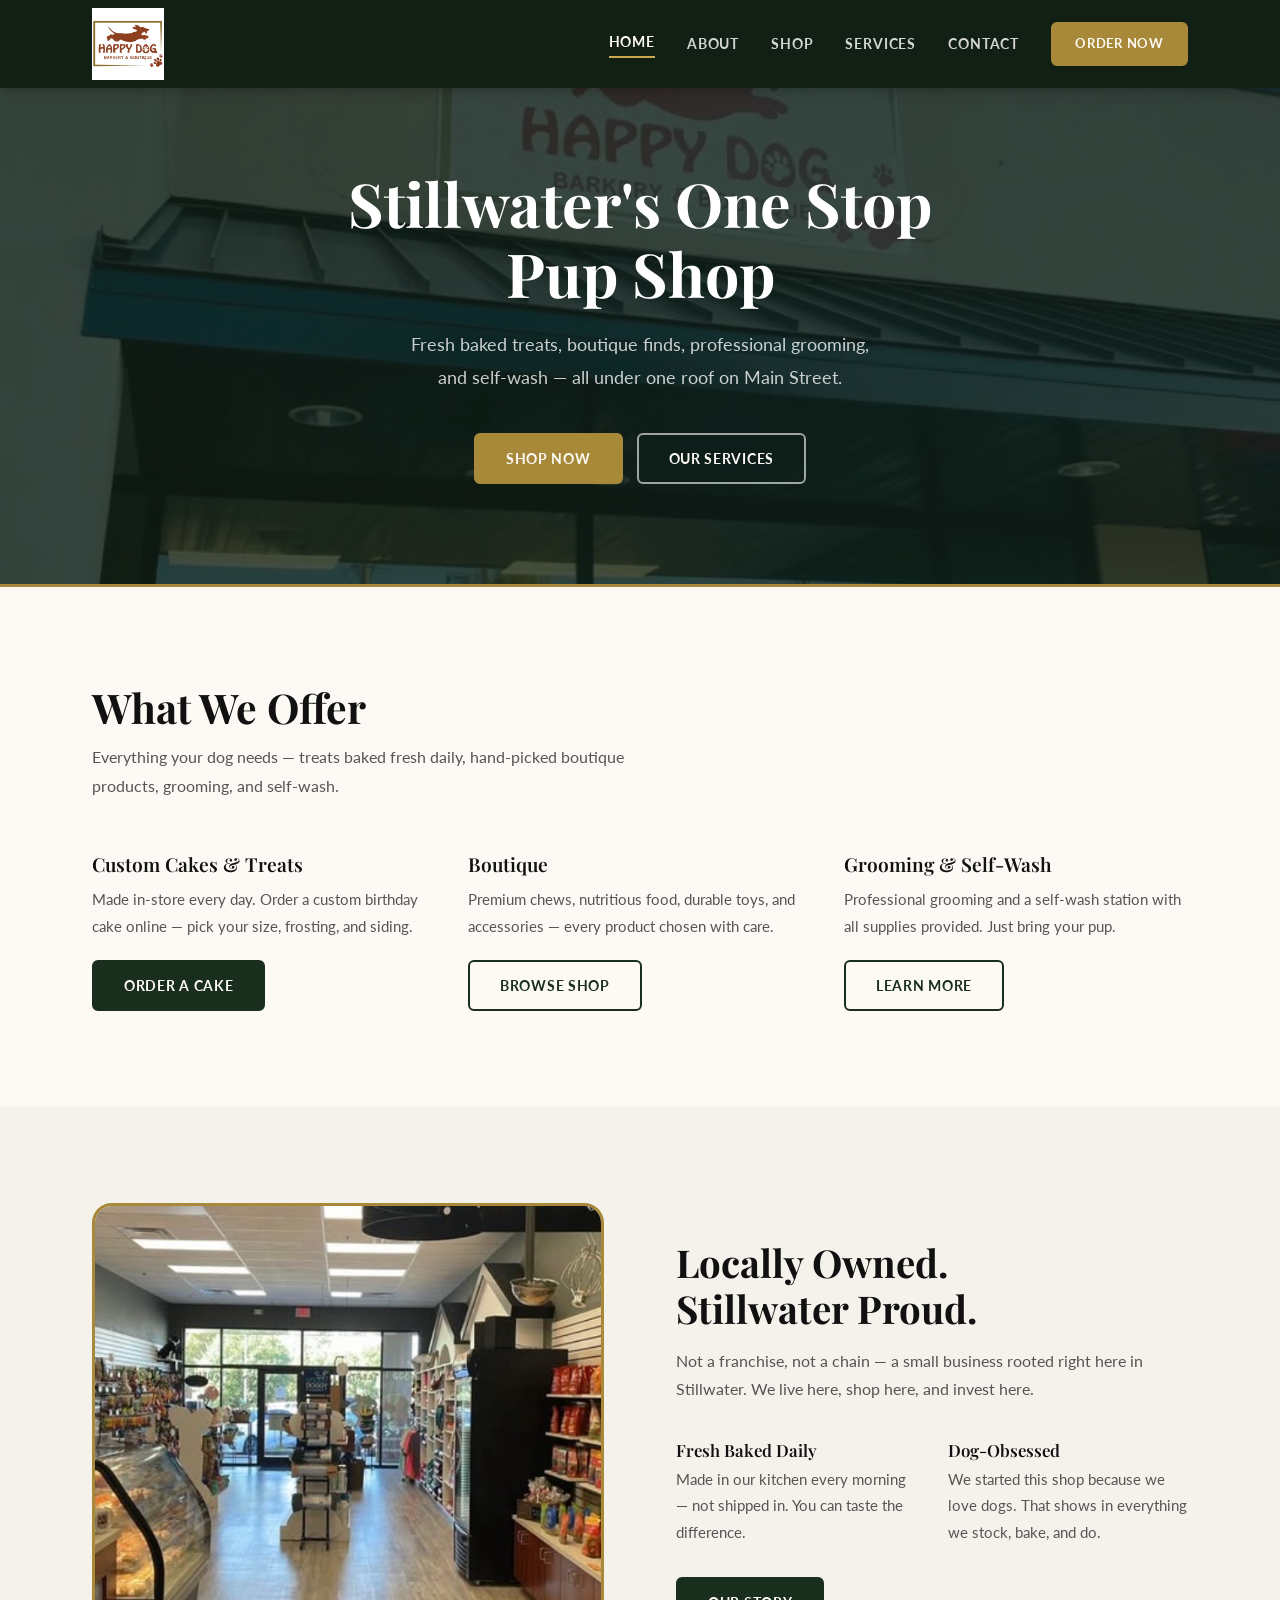
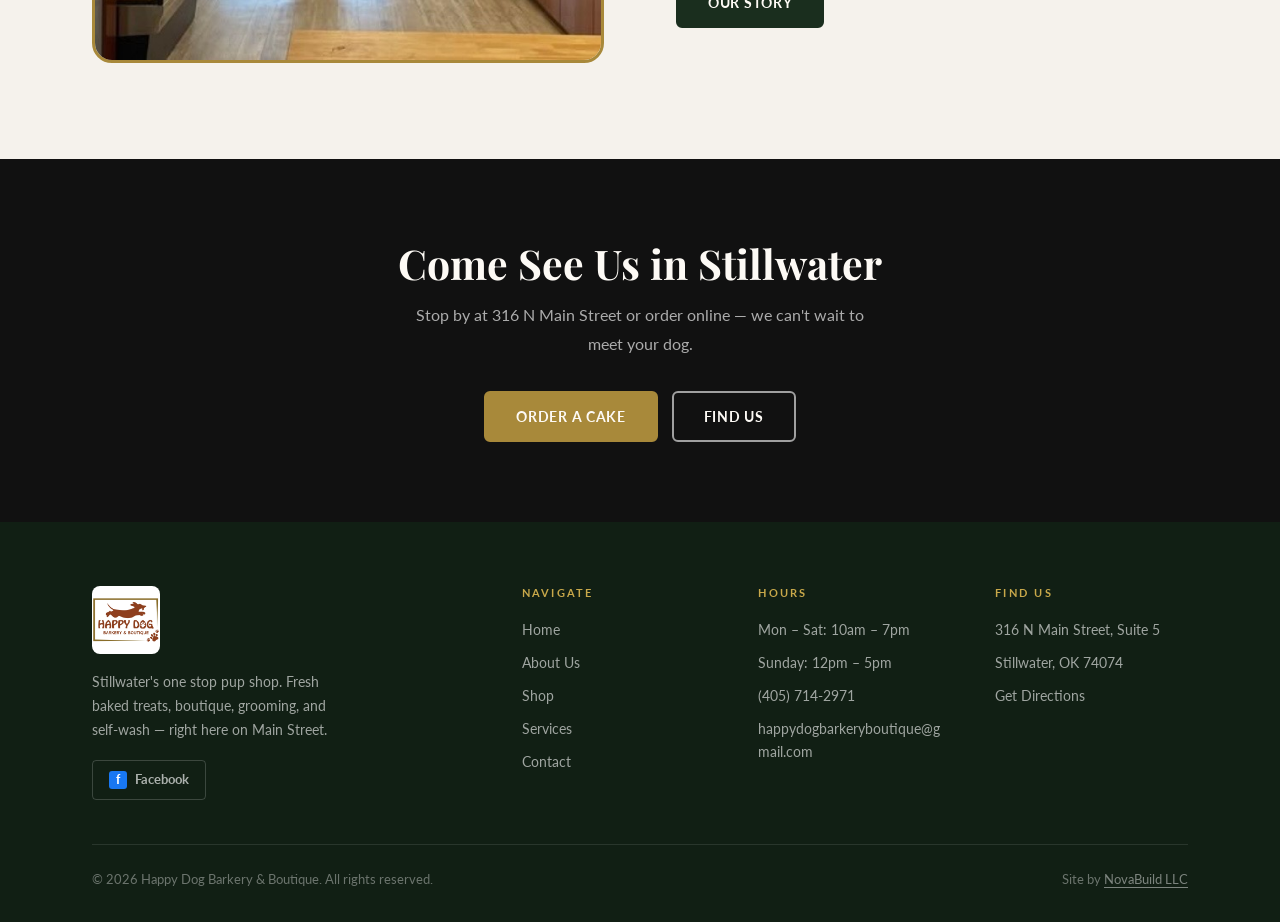
==== Downloads/HollisAI2/DogBakery/index.html @ 2d52bc4a "initial build" ====
<!DOCTYPE html>
<html lang="en">
<head>
  <meta charset="UTF-8" />
  <meta name="viewport" content="width=device-width, initial-scale=1.0" />
  <title>Happy Dog Barkery & Boutique — Stillwater's One Stop Pup Shop</title>
  <meta name="description" content="Happy Dog Barkery & Boutique in Stillwater, OK. Fresh baked dog treats, boutique, grooming, and self-wash. Stillwater's one stop pup shop." />
  <link rel="stylesheet" href="css/style.css" />
</head>
<body>

  <!-- NAV -->
  <nav class="navbar" aria-label="Main navigation">
    <div class="nav-inner">
      <a href="index.html" class="nav-logo" aria-label="Happy Dog Barkery Home">
        <img src="images/HappyDog_Logo_White.jpg" alt="Happy Dog Barkery & Boutique" />
      </a>
      <div class="nav-links">
        <a href="index.html">Home</a>
        <a href="about.html">About</a>
        <a href="shop.html">Shop</a>
        <a href="services.html">Services</a>
        <a href="contact.html">Contact</a>
        <a href="shop.html" class="btn">Order Now</a>
      </div>
      <button class="hamburger" aria-label="Open menu" aria-expanded="false">
        <span></span><span></span><span></span>
      </button>
    </div>
  </nav>
  <div class="mobile-nav">
    <a href="index.html">Home</a>
    <a href="about.html">About</a>
    <a href="shop.html">Shop</a>
    <a href="services.html">Services</a>
    <a href="contact.html">Contact</a>
    <a href="shop.html" class="btn btn-gold">Order Now</a>
  </div>

  <!-- HERO -->
  <section class="hero">
    <div class="hero-content">
      <h1 class="fade-up">Stillwater's One Stop Pup Shop</h1>
      <p class="fade-up">Fresh baked treats, boutique finds, professional grooming, and self-wash — all under one roof on Main Street.</p>
      <div class="hero-cta fade-up">
        <a href="shop.html" class="btn btn-gold">Shop Now</a>
        <a href="services.html" class="btn btn-outline-white">Our Services</a>
      </div>
    </div>
  </section>

  <!-- SERVICES SNAPSHOT -->
  <section class="section" style="background: var(--white);">
    <div class="container">
      <div class="section-heading fade-up" style="margin-bottom:52px;">
        <h2>What We Offer</h2>
        <p style="margin-top:10px;">Everything your dog needs — treats baked fresh daily, hand-picked boutique products, grooming, and self-wash.</p>
      </div>
      <div class="snap-grid">
        <div class="snap-card fade-up">
          <h3>Custom Cakes &amp; Treats</h3>
          <p>Made in-store every day. Order a custom birthday cake online — pick your size, frosting, and siding.</p>
          <a href="shop.html" class="btn btn-brown" style="margin-top:20px;">Order a Cake</a>
        </div>
        <div class="snap-card fade-up">
          <h3>Boutique</h3>
          <p>Premium chews, nutritious food, durable toys, and accessories — every product chosen with care.</p>
          <a href="shop.html" class="btn btn-outline" style="margin-top:20px;">Browse Shop</a>
        </div>
        <div class="snap-card fade-up">
          <h3>Grooming &amp; Self-Wash</h3>
          <p>Professional grooming and a self-wash station with all supplies provided. Just bring your pup.</p>
          <a href="services.html" class="btn btn-outline" style="margin-top:20px;">Learn More</a>
        </div>
      </div>
    </div>
  </section>

  <!-- WHY HAPPY DOG -->
  <section class="section" style="background: var(--off-white);">
    <div class="container">
      <div class="split-layout fade-up">
        <div class="split-img">
          <img src="images/IMG_3706.jpeg" alt="Inside Happy Dog Barkery & Boutique" />
        </div>
        <div class="split-text">
          <h2>Locally Owned.<br>Stillwater Proud.</h2>
          <p style="margin-top:16px;">Not a franchise, not a chain — a small business rooted right here in Stillwater. We live here, shop here, and invest here.</p>
          <div class="why-grid" style="margin-top:36px;">
            <div class="why-item">
              <h3>Fresh Baked Daily</h3>
              <p>Made in our kitchen every morning — not shipped in. You can taste the difference.</p>
            </div>
            <div class="why-item">
              <h3>Dog-Obsessed</h3>
              <p>We started this shop because we love dogs. That shows in everything we stock, bake, and do.</p>
            </div>
          </div>
          <a href="about.html" class="btn btn-brown" style="margin-top:32px;">Our Story</a>
        </div>
      </div>
    </div>
  </section>

  <!-- CTA -->
  <section class="cta-band">
    <div class="container">
      <h2>Come See Us in Stillwater</h2>
      <p>Stop by at 316 N Main Street or order online — we can't wait to meet your dog.</p>
      <div style="display:flex; gap:14px; justify-content:center; flex-wrap:wrap;">
        <a href="shop.html" class="btn btn-gold">Order a Cake</a>
        <a href="contact.html" class="btn btn-outline-white">Find Us</a>
      </div>
    </div>
  </section>

  <!-- FOOTER -->
  <footer class="footer">
    <div class="container">
      <div class="footer-grid">
        <div>
          <div class="footer-logo"><img src="images/HappyDog_Logo_White.jpg" alt="Happy Dog Barkery & Boutique" /></div>
          <p class="footer-brand-text">Stillwater's one stop pup shop. Fresh baked treats, boutique, grooming, and self-wash — right here on Main Street.</p>
          <a href="https://www.facebook.com" target="_blank" rel="noopener" class="footer-fb-link">
            <span style="width:18px;height:18px;background:#1877F2;border-radius:3px;display:inline-flex;align-items:center;justify-content:center;font-size:0.75rem;font-weight:900;color:#fff;">f</span>
            Facebook
          </a>
        </div>
        <div class="footer-col">
          <h4>Navigate</h4>
          <ul>
            <li><a href="index.html">Home</a></li>
            <li><a href="about.html">About Us</a></li>
            <li><a href="shop.html">Shop</a></li>
            <li><a href="services.html">Services</a></li>
            <li><a href="contact.html">Contact</a></li>
          </ul>
        </div>
        <div class="footer-col">
          <h4>Hours</h4>
          <ul>
            <li>Mon – Sat: 10am – 7pm</li>
            <li>Sunday: 12pm – 5pm</li>
            <li><a href="tel:+14057142971">(405) 714-2971</a></li>
            <li><a href="mailto:happydogbarkeryboutique@gmail.com" style="word-break:break-all;">happydogbarkeryboutique@gmail.com</a></li>
          </ul>
        </div>
        <div class="footer-col">
          <h4>Find Us</h4>
          <ul>
            <li>316 N Main Street, Suite 5</li>
            <li>Stillwater, OK 74074</li>
            <li><a href="contact.html">Get Directions</a></li>
          </ul>
        </div>
      </div>
      <div class="footer-bottom">
        <span>&copy; 2026 Happy Dog Barkery &amp; Boutique. All rights reserved.</span>
        <span class="nova-credit">Site by <a href="https://www.novabuildweb.com" target="_blank" rel="noopener">NovaBuild LLC</a></span>
      </div>
    </div>
  </footer>

  <script src="js/main.js"></script>
</body>
</html>
---- Downloads/HollisAI2/DogBakery/css/style.css ----
/* ============================================================
   Happy Dog Barkery & Boutique — style.css
   White background | Brown navbar | Gold accents | Professional
   ============================================================ */

@import url('https://fonts.googleapis.com/css2?family=Playfair+Display:wght@400;600;700&family=Lato:wght@300;400;700&display=swap');

/* ── Variables ── */
:root {
  --green:       #1A2E1E;
  --green-dark:  #111F14;
  --green-light: #2A4230;
  --brown:       #1A2E1E;
  --brown-dark:  #111F14;
  --brown-light: #2A4230;
  --gold:        #A8893A;
  --gold-light:  #C8A84A;
  --white:       #FDFAF5;
  --off-white:   #F5F2EC;
  --border:      #E8E0D0;
  --border-dark: #C8BC9C;
  --text:        #111111;
  --text-mid:    #555555;
  --text-light:  #888888;
  --shadow-sm:   0 1px 6px rgba(0,0,0,0.07);
  --shadow-md:   0 4px 20px rgba(0,0,0,0.10);
  --shadow-lg:   0 12px 48px rgba(0,0,0,0.13);
  --radius-sm:   6px;
  --radius-md:   12px;
  --radius-lg:   20px;
  --nav-h:       88px;
  --ease:        0.22s ease;
  --max-w:       1160px;
}

/* ── Reset ── */
*, *::before, *::after { box-sizing: border-box; margin: 0; padding: 0; }
html { scroll-behavior: smooth; font-size: 16px; }
body {
  background: var(--white);
  color: var(--text);
  font-family: 'Lato', sans-serif;
  line-height: 1.65;
  -webkit-font-smoothing: antialiased;
  overflow-x: hidden;
}
img    { display: block; max-width: 100%; }
a      { color: inherit; text-decoration: none; transition: color var(--ease); }
ul     { list-style: none; }
button { cursor: pointer; font-family: inherit; }

/* ── Typography ── */
h1, h2, h3, h4 {
  font-family: 'Playfair Display', Georgia, serif;
  color: var(--text);
  line-height: 1.2;
}
h1 { font-size: clamp(2.2rem, 5vw, 3.6rem); font-weight: 700; }
h2 { font-size: clamp(1.7rem, 3.2vw, 2.6rem); font-weight: 700; }
h3 { font-size: clamp(1.2rem, 2vw, 1.55rem); font-weight: 600; }
h4 { font-size: 1.05rem; font-weight: 700; }
p  { color: var(--text-mid); font-size: 1rem; line-height: 1.78; }

.eyebrow {
  display: block;
  font-family: 'Lato', sans-serif;
  font-size: 0.7rem;
  font-weight: 700;
  letter-spacing: 0.18em;
  text-transform: uppercase;
  color: var(--text-light);
  margin-bottom: 10px;
}

/* ── Layout ── */
.container   { max-width: var(--max-w); margin: 0 auto; padding: 0 32px; }
.section     { padding: 96px 0; }
.section-sm  { padding: 56px 0; }
.text-center { text-align: center; }

/* ── Divider ── */
.divider { display: none; }

/* ── Buttons ── */
.btn {
  display: inline-flex;
  align-items: center;
  justify-content: center;
  gap: 8px;
  padding: 12px 30px;
  border-radius: var(--radius-sm);
  font-family: 'Lato', sans-serif;
  font-size: 0.875rem;
  font-weight: 700;
  letter-spacing: 0.05em;
  text-transform: uppercase;
  border: 2px solid transparent;
  transition: all var(--ease);
  white-space: nowrap;
}
.btn-brown         { background: var(--brown); color: var(--white); border-color: var(--brown); }
.btn-brown:hover   { background: var(--brown-dark); border-color: var(--brown-dark); }
.btn-gold          { background: var(--gold); color: var(--white); border-color: var(--gold); }
.btn-gold:hover    { background: #8a7030; border-color: #8a7030; }
.btn-outline       { background: transparent; color: var(--brown); border-color: var(--brown); }
.btn-outline:hover { background: var(--brown); color: var(--white); }
.btn-outline-white         { background: transparent; color: var(--white); border-color: rgba(255,255,255,0.6); }
.btn-outline-white:hover   { background: rgba(255,255,255,0.12); border-color: var(--white); }

/* ── Navbar ── */
.navbar {
  position: fixed;
  top: 0; left: 0; right: 0;
  z-index: 1000;
  height: var(--nav-h);
  display: flex;
  align-items: center;
  background: var(--brown-dark);
  box-shadow: 0 2px 12px rgba(0,0,0,0.25);
}
.nav-inner {
  display: flex;
  align-items: center;
  justify-content: space-between;
  width: 100%;
  max-width: var(--max-w);
  margin: 0 auto;
  padding: 0 32px;
}
.nav-logo img { height: 72px; width: auto; }

.nav-links { display: flex; align-items: center; gap: 32px; }
.nav-links > a {
  font-size: 0.875rem;
  font-weight: 700;
  letter-spacing: 0.06em;
  text-transform: uppercase;
  color: rgba(255,255,255,0.82);
  transition: color var(--ease);
}
.nav-links > a:hover,
.nav-links > a.active { color: var(--white); }
.nav-links > a.active { border-bottom: 2px solid var(--gold-light); padding-bottom: 2px; }
.nav-links .btn {
  padding: 9px 22px;
  font-size: 0.8rem;
  background: var(--gold);
  color: var(--white);
  border-color: var(--gold);
}
.nav-links .btn:hover { background: var(--gold-light); border-color: var(--gold-light); }

/* Hamburger */
.hamburger {
  display: none;
  flex-direction: column;
  gap: 5px;
  background: none;
  border: none;
  padding: 6px;
}
.hamburger span {
  display: block;
  width: 26px; height: 2px;
  background: var(--white);
  border-radius: 2px;
  transition: all 0.3s;
}

/* Mobile nav */
.mobile-nav {
  display: none;
  position: fixed;
  top: var(--nav-h); left: 0; right: 0;
  background: var(--brown-dark);
  border-top: 1px solid rgba(255,255,255,0.1);
  padding: 12px 20px 20px;
  z-index: 999;
  flex-direction: column;
  gap: 2px;
}
.mobile-nav.open { display: flex; }
.mobile-nav a {
  padding: 13px 16px;
  font-size: 0.9rem;
  font-weight: 700;
  letter-spacing: 0.05em;
  text-transform: uppercase;
  color: rgba(255,255,255,0.82);
  border-radius: var(--radius-sm);
  transition: background var(--ease), color var(--ease);
}
.mobile-nav a:hover { background: rgba(255,255,255,0.08); color: var(--white); }
.mobile-nav .btn    { margin-top: 10px; text-align: center; }

/* ── Hero ── */
.hero {
  position: relative;
  display: flex;
  align-items: center;
  justify-content: center;
  text-align: center;
  background: var(--green-dark);
  border-bottom: 3px solid var(--gold);
  overflow: hidden;
}
.hero::before {
  content: '';
  position: absolute;
  inset: 0;
  background-image: url('../images/IMG_3701.jpeg');
  background-size: cover;
  background-position: center;
  opacity: 0.22;
}
.hero-content { position: relative; z-index: 1; }
.hero-content {
  padding: calc(var(--nav-h) + 80px) 32px 100px;
  max-width: 680px;
}
.hero-content h1 {
  color: #FFFFFF;
  margin-bottom: 20px;
  font-size: clamp(2.4rem, 5vw, 3.8rem);
  line-height: 1.15;
}
.hero-content p  {
  color: rgba(255,255,255,0.78);
  font-size: 1.15rem;
  margin-bottom: 40px;
  max-width: 480px;
  margin-left: auto;
  margin-right: auto;
}
.hero-cta { display: flex; gap: 14px; justify-content: center; flex-wrap: wrap; }

/* Page hero (inner pages) */
.page-hero {
  background: var(--green-dark);
  padding: calc(var(--nav-h) + 60px) 32px 72px;
  text-align: center;
  border-bottom: 3px solid var(--gold);
}
.page-hero.has-photo {
  position: relative;
  overflow: hidden;
  min-height: 360px;
  display: flex;
  align-items: center;
  justify-content: center;
}
.page-hero.has-photo::before {
  content: '';
  position: absolute;
  inset: 0;
  background-image: var(--hero-img);
  background-size: cover;
  background-position: center;
  opacity: 0.28;
}
.page-hero.has-photo > * { position: relative; z-index: 1; }
.page-hero h1  { color: var(--white); margin-bottom: 12px; font-size: clamp(2rem, 4.5vw, 3rem); }
.page-hero p   { color: rgba(255,255,255,0.78); font-size: 1.05rem; max-width: 560px; margin: 0 auto; }
.page-hero .eyebrow { color: var(--gold-light); }

/* ── Section heading ── */
.section-heading        { margin-bottom: 52px; }
.section-heading h2     { margin-bottom: 6px; }
.section-heading p      { max-width: 580px; font-size: 1.03rem; }
.section-heading.center { text-align: center; }
.section-heading.center p { margin: 0 auto; }

/* ── Services snapshot (home) ── */
.snap-grid {
  display: grid;
  grid-template-columns: repeat(3, 1fr);
  gap: 32px;
}
.snap-card {
  padding: 0;
  text-align: left;
}
.snap-card h3 { font-size: 1.2rem; margin-bottom: 10px; }
.snap-card p  { font-size: 0.95rem; }
.snap-card .btn { margin-top: 20px; }

/* ── Split layout (home why section) ── */
.split-layout {
  display: grid;
  grid-template-columns: 1fr 1fr;
  gap: 72px;
  align-items: center;
}
.split-img {
  border-radius: var(--radius-lg);
  overflow: hidden;
  height: 460px;
  border: 3px solid var(--gold);
}
.split-img img { width: 100%; height: 100%; object-fit: cover; }
.split-text h2 { font-size: clamp(1.7rem, 3vw, 2.4rem); }

/* ── Why Happy Dog ── */
.why-grid { display: grid; grid-template-columns: repeat(2, 1fr); gap: 32px; }
.why-item h3 { font-size: 1.05rem; margin-bottom: 6px; }
.why-item p  { font-size: 0.93rem; }

/* ── CTA Banner ── */
.cta-band {
  background: #111111;
  padding: 80px 32px;
  text-align: center;
}
.cta-band h2   { color: var(--white); margin-bottom: 12px; }
.cta-band p    { color: rgba(255,255,255,0.65); max-width: 480px; margin: 0 auto 32px; font-size: 1.03rem; }
.cta-band .eyebrow { color: rgba(255,255,255,0.45); }

/* ── About page ── */
.about-story {
  display: grid;
  grid-template-columns: 1fr 1.15fr;
  gap: 72px;
  align-items: center;
}
.about-img {
  border-radius: var(--radius-lg);
  overflow: hidden;
  height: 480px;
  background: var(--off-white);
  border: 1px solid var(--border);
  display: flex;
  align-items: center;
  justify-content: center;
}
.about-img img { width: 100%; height: 100%; object-fit: cover; }
.about-img-placeholder {
  width: 100%;
  height: 100%;
  display: flex;
  flex-direction: column;
  align-items: center;
  justify-content: center;
  gap: 16px;
  padding: 32px;
}
.about-img-placeholder p { font-size: 0.85rem; color: var(--text-light); text-align: center; }
.about-text p { margin-bottom: 18px; }

.values-grid {
  display: grid;
  grid-template-columns: repeat(4, 1fr);
  gap: 20px;
}
.value-card {
  background: var(--white);
  border-radius: var(--radius-md);
  padding: 32px 24px;
  text-align: center;
  border: 1px solid var(--border);
  border-top: 3px solid var(--gold);
}
.value-card h4 { color: var(--brown); margin-bottom: 10px; font-size: 1rem; }
.value-card p  { font-size: 0.875rem; }

/* ── Shop page ── */
.payment-callout {
  background: var(--off-white);
  border: 1px solid var(--border);
  border-left: 4px solid var(--gold);
  border-radius: var(--radius-md);
  padding: 24px 28px;
  margin-bottom: 52px;
}
.payment-callout h4 { color: var(--brown); margin-bottom: 6px; }
.payment-callout p  { font-size: 0.93rem; margin: 0; }
.payment-callout a  { color: var(--brown); font-weight: 700; text-decoration: underline; text-underline-offset: 3px; }

/* ── Cake order page layout ── */
.cake-order-layout {
  display: grid;
  grid-template-columns: 420px 1fr;
  gap: 64px;
  align-items: start;
}
.cake-photo-wrap {
  border-radius: var(--radius-lg);
  overflow: hidden;
  height: 300px;
  border: 3px solid var(--gold);
  margin-bottom: 28px;
}
.cake-photo-wrap img { width: 100%; height: 100%; object-fit: cover; }

.cake-detail-block { margin-bottom: 24px; }
.cake-detail-block h3 {
  font-size: 0.95rem;
  font-family: 'Lato', sans-serif;
  font-weight: 700;
  letter-spacing: 0.08em;
  text-transform: uppercase;
  color: var(--text-light);
  margin-bottom: 10px;
}
.cake-option-list {
  border: 1px solid var(--border);
  border-radius: var(--radius-sm);
  overflow: hidden;
}
.cake-option-list li {
  display: flex;
  justify-content: space-between;
  align-items: center;
  padding: 11px 16px;
  font-size: 0.93rem;
  border-bottom: 1px solid var(--border);
}
.cake-option-list li:last-child { border-bottom: none; }
.cake-opt-name { font-weight: 600; color: var(--text); }
.cake-opt-price { font-weight: 700; color: var(--green); font-size: 0.95rem; }

.cake-option-tags {
  display: flex;
  flex-wrap: wrap;
  gap: 8px;
}
.cake-option-tags li {
  background: var(--off-white);
  border: 1px solid var(--border);
  border-radius: 20px;
  padding: 5px 14px;
  font-size: 0.85rem;
  font-weight: 600;
  color: var(--text);
}

.cake-venmo-notice {
  background: var(--off-white);
  border: 1px solid var(--border);
  border-left: 3px solid var(--gold);
  border-radius: var(--radius-sm);
  padding: 14px 18px;
  font-size: 0.875rem;
  color: var(--text-mid);
  line-height: 1.6;
}

/* ── Shop photo banner ── */
.shop-photo-banner {
  position: relative;
  border-radius: var(--radius-md);
  overflow: hidden;
  height: 260px;
  margin-bottom: 52px;
  border: 3px solid var(--gold);
}
.shop-photo-banner img {
  width: 100%; height: 100%; object-fit: cover;
  display: block;
}
.shop-photo-banner-text {
  position: absolute;
  inset: 0;
  background: linear-gradient(to right, rgba(17,31,20,0.75) 0%, rgba(17,31,20,0.2) 100%);
  display: flex;
  flex-direction: column;
  justify-content: center;
  padding: 32px 40px;
}
.shop-photo-banner-text h3 { color: #fff; font-size: 1.5rem; margin-bottom: 6px; }
.shop-photo-banner-text p  { color: rgba(255,255,255,0.82); font-size: 0.95rem; }

.shop-section { margin-bottom: 60px; }
.shop-section-title {
  font-family: 'Playfair Display', serif;
  font-size: 1.35rem;
  color: var(--brown);
  padding-bottom: 12px;
  border-bottom: 2px solid var(--border);
  margin-bottom: 28px;
}

.product-grid {
  display: grid;
  grid-template-columns: repeat(3, 1fr);
  gap: 24px;
}
.product-card {
  background: var(--white);
  border-radius: var(--radius-md);
  overflow: hidden;
  border: 1px solid var(--border);
  display: flex;
  flex-direction: column;
  transition: box-shadow var(--ease), transform var(--ease);
}
.product-card:hover { box-shadow: var(--shadow-md); transform: translateY(-4px); }
.product-img { height: 196px; overflow: hidden; background: var(--off-white); }
.product-img img { width: 100%; height: 100%; object-fit: cover; transition: transform 0.4s ease; }
.product-card:hover .product-img img { transform: scale(1.05); }
.product-body { padding: 20px 22px; flex: 1; display: flex; flex-direction: column; }
.product-body h3   { font-size: 1.05rem; margin-bottom: 6px; }
.product-body p    { font-size: 0.875rem; margin-bottom: 10px; flex: 1; }
.product-note      { font-size: 0.8rem; color: var(--brown); font-weight: 700; font-style: italic; margin-bottom: 12px !important; }
/* Cake pricing on card */
.cake-pricing {
  display: flex;
  flex-wrap: wrap;
  gap: 6px 16px;
  margin: 10px 0 14px;
}
.cake-pricing span {
  font-size: 0.78rem;
  font-weight: 700;
  color: var(--text-mid);
  white-space: nowrap;
}

/* Cake pricing in modal */
.cake-pricing-modal {
  display: flex;
  flex-wrap: wrap;
  gap: 6px 20px;
  background: var(--off-white);
  border: 1px solid var(--border);
  border-left: 3px solid var(--gold);
  border-radius: var(--radius-sm);
  padding: 12px 16px;
  margin-bottom: 24px;
}
.cake-pricing-modal span {
  font-size: 0.82rem;
  font-weight: 700;
  color: var(--text);
  white-space: nowrap;
}

.product-footer    { display: flex; align-items: center; justify-content: space-between; margin-top: auto; padding-top: 14px; border-top: 1px solid var(--border); }
.product-price     { font-family: 'Playfair Display', serif; font-size: 1.3rem; font-weight: 700; color: var(--brown); }
.product-footer .btn { padding: 9px 18px; font-size: 0.78rem; }

/* ── Order Modal ── */
.modal-overlay {
  position: fixed;
  inset: 0;
  background: rgba(0,0,0,0.55);
  z-index: 2000;
  display: flex;
  align-items: center;
  justify-content: center;
  padding: 20px;
  opacity: 0;
  visibility: hidden;
  transition: opacity 0.28s, visibility 0.28s;
}
.modal-overlay.open { opacity: 1; visibility: visible; }
.modal {
  background: var(--white);
  border-radius: var(--radius-lg);
  padding: 44px;
  width: 100%;
  max-width: 520px;
  max-height: 90vh;
  overflow-y: auto;
  position: relative;
  box-shadow: var(--shadow-lg);
  transform: translateY(20px);
  transition: transform 0.28s;
}
.modal-overlay.open .modal { transform: translateY(0); }
.modal-close {
  position: absolute;
  top: 16px; right: 20px;
  background: none;
  border: none;
  font-size: 1.5rem;
  color: var(--text-light);
  line-height: 1;
  transition: color var(--ease);
}
.modal-close:hover { color: var(--brown); }
.modal h3   { font-size: 1.45rem; margin-bottom: 4px; }
.modal-product-name { font-size: 0.875rem; color: var(--text-light); font-style: italic; margin-bottom: 24px; display: block; }
.modal-success { display: none; text-align: center; padding: 20px 0; }
.modal-success .success-icon { font-size: 2.4rem; margin-bottom: 12px; }
.modal-success h3  { margin-bottom: 10px; }
.modal-success p   { font-size: 0.95rem; }

/* ── Services page ── */
.services-grid { display: grid; grid-template-columns: repeat(2, 1fr); gap: 24px; }
.service-card {
  background: var(--white);
  border-radius: var(--radius-md);
  padding: 40px 36px;
  border: 1px solid var(--border);
  border-top: 3px solid var(--brown);
  transition: box-shadow var(--ease), transform var(--ease);
}
.service-card:hover { box-shadow: var(--shadow-md); transform: translateY(-4px); }
.service-label {
  display: inline-block;
  font-size: 0.7rem;
  font-weight: 700;
  letter-spacing: 0.18em;
  text-transform: uppercase;
  color: var(--gold);
  margin-bottom: 10px;
}
.service-card h3 { font-size: 1.4rem; margin-bottom: 12px; }
.service-card p  { margin-bottom: 20px; }

/* ── Contact page ── */
.contact-layout {
  display: grid;
  grid-template-columns: 1fr 1.4fr;
  gap: 72px;
  align-items: start;
}
.contact-info-item { display: flex; gap: 16px; align-items: flex-start; margin-bottom: 24px; }
.ci-box {
  width: 44px; height: 44px;
  background: var(--off-white);
  border: 1px solid var(--border);
  border-radius: var(--radius-sm);
  display: flex; align-items: center; justify-content: center;
  flex-shrink: 0;
  font-family: 'Playfair Display', serif;
  font-weight: 700;
  font-size: 0.9rem;
  color: var(--brown);
}
.ci-label { font-size: 0.7rem; font-weight: 700; letter-spacing: 0.15em; text-transform: uppercase; color: var(--gold); display: block; margin-bottom: 3px; }
.ci-value { font-size: 0.95rem; color: var(--text); font-weight: 600; }
.ci-value a { color: var(--brown); }
.ci-value a:hover { text-decoration: underline; }

.map-embed {
  border-radius: var(--radius-md);
  overflow: hidden;
  border: 1px solid var(--border);
  margin-top: 24px;
}
.map-embed iframe { display: block; width: 100%; }

.facebook-link {
  display: inline-flex;
  align-items: center;
  gap: 10px;
  padding: 10px 22px;
  border: 1px solid var(--border);
  border-radius: var(--radius-sm);
  font-size: 0.875rem;
  font-weight: 700;
  color: var(--text);
  transition: all var(--ease);
  margin-top: 4px;
}
.facebook-link:hover { background: var(--off-white); border-color: var(--border-dark); color: var(--brown); }
.facebook-link .fb-icon {
  width: 22px; height: 22px;
  background: #1877F2;
  border-radius: 4px;
  display: flex; align-items: center; justify-content: center;
  color: white;
  font-size: 0.85rem;
  font-weight: 900;
  font-family: 'Lato', sans-serif;
  flex-shrink: 0;
}

/* ── Forms ── */
.form-wrap {
  background: var(--white);
  border-radius: var(--radius-lg);
  padding: 44px;
  border: 1px solid var(--border);
  box-shadow: var(--shadow-md);
}
.form-grid { display: grid; grid-template-columns: 1fr 1fr; gap: 16px; }
.form-group { display: flex; flex-direction: column; gap: 6px; }
.form-group.full { grid-column: 1 / -1; }

label {
  font-size: 0.8rem;
  font-weight: 700;
  color: var(--text);
  letter-spacing: 0.04em;
  text-transform: uppercase;
}
input[type="text"],
input[type="email"],
input[type="tel"],
input[type="number"],
select,
textarea {
  padding: 11px 14px;
  border: 1px solid var(--border-dark);
  border-radius: var(--radius-sm);
  background: var(--white);
  color: var(--text);
  font-size: 0.95rem;
  font-family: 'Lato', sans-serif;
  outline: none;
  transition: border-color var(--ease), box-shadow var(--ease);
  width: 100%;
}
input::placeholder, textarea::placeholder { color: #BBA898; }
input:focus, select:focus, textarea:focus {
  border-color: var(--brown);
  box-shadow: 0 0 0 3px rgba(139,58,16,0.10);
}
textarea { resize: vertical; min-height: 120px; }
select   {
  cursor: pointer;
  -webkit-appearance: none;
  background-image: url("data:image/svg+xml,%3Csvg xmlns='http://www.w3.org/2000/svg' width='12' height='8' viewBox='0 0 12 8'%3E%3Cpath d='M1 1l5 5 5-5' stroke='%238B3A10' stroke-width='1.5' fill='none' stroke-linecap='round'/%3E%3C/svg%3E");
  background-repeat: no-repeat;
  background-position: right 14px center;
  padding-right: 40px;
}
.radio-group { display: flex; gap: 24px; flex-wrap: wrap; margin-top: 4px; }
.radio-label { display: flex; align-items: center; gap: 8px; cursor: pointer; font-size: 0.9rem; font-weight: 700; text-transform: none; letter-spacing: 0; color: var(--text); }
.radio-label input[type="radio"] { width: 17px; height: 17px; accent-color: var(--brown); flex-shrink: 0; padding: 0; border: none; box-shadow: none; }
.form-submit { margin-top: 4px; }
.form-submit .btn { width: 100%; padding: 14px; font-size: 0.9rem; border-radius: var(--radius-sm); }

/* ── Netlify success banners ── */
.form-success-banner {
  display: none;
  background: #F0FAF0;
  border: 1px solid #A8D8A8;
  border-radius: var(--radius-md);
  padding: 22px 26px;
  text-align: center;
  color: #2A6A2A;
  margin-bottom: 24px;
  font-size: 0.97rem;
}

/* ── Footer ── */
.footer {
  background: var(--brown-dark);
  color: rgba(255,255,255,0.65);
  padding: 64px 0 32px;
}
.footer-grid {
  display: grid;
  grid-template-columns: 2fr 1fr 1fr 1fr;
  gap: 44px;
  margin-bottom: 44px;
}
.footer-logo img   { height: 68px; width: auto; margin-bottom: 16px; border-radius: 8px; }
.footer-brand-text { font-size: 0.875rem; line-height: 1.7; max-width: 260px; color: rgba(255,255,255,0.6); }
.footer-fb-link {
  display: inline-flex;
  align-items: center;
  gap: 8px;
  margin-top: 18px;
  font-size: 0.83rem;
  font-weight: 700;
  color: rgba(255,255,255,0.65);
  border: 1px solid rgba(255,255,255,0.18);
  border-radius: 4px;
  padding: 8px 16px;
  transition: all var(--ease);
}
.footer-fb-link:hover { color: var(--white); border-color: rgba(255,255,255,0.4); }
.footer-col h4 {
  font-family: 'Lato', sans-serif;
  font-size: 0.7rem;
  font-weight: 700;
  letter-spacing: 0.2em;
  text-transform: uppercase;
  color: var(--gold-light);
  margin-bottom: 18px;
}
.footer-col ul { display: flex; flex-direction: column; gap: 10px; }
.footer-col li, .footer-col a { font-size: 0.875rem; color: rgba(255,255,255,0.6); }
.footer-col a:hover { color: var(--white); }
.footer-bottom {
  border-top: 1px solid rgba(255,255,255,0.10);
  padding-top: 24px;
  display: flex;
  justify-content: space-between;
  align-items: center;
  flex-wrap: wrap;
  gap: 12px;
}
.footer-bottom span { font-size: 0.8rem; color: rgba(255,255,255,0.38); }
.nova-credit a { color: rgba(255,255,255,0.45); text-decoration: underline; text-underline-offset: 3px; }
.nova-credit a:hover { color: var(--gold-light); }

/* ── Fade-up animation ── */
.fade-up { opacity: 0; transform: translateY(24px); transition: opacity 0.5s ease, transform 0.5s ease; }
.fade-up.visible { opacity: 1; transform: translateY(0); }

/* ── Responsive ── */
@media (max-width: 1024px) {
  .footer-grid  { grid-template-columns: 1fr 1fr; gap: 32px; }
  .values-grid  { grid-template-columns: repeat(2, 1fr); }
  .product-grid { grid-template-columns: repeat(2, 1fr); }
}
@media (max-width: 860px) {
  .snap-grid      { grid-template-columns: 1fr; max-width: 440px; margin: 0 auto; }
  .why-grid       { grid-template-columns: 1fr; }
  .split-layout       { grid-template-columns: 1fr; gap: 40px; }
  .cake-order-layout  { grid-template-columns: 1fr; gap: 48px; }
  .split-img      { height: 280px; }
  .about-story    { grid-template-columns: 1fr; gap: 40px; }
  .about-img      { height: 300px; }
  .services-grid  { grid-template-columns: 1fr; }
  .contact-layout { grid-template-columns: 1fr; gap: 48px; }
  .shop-photo-banner { height: 200px; }
  .shop-photo-banner-text { padding: 20px 24px; }
}
@media (max-width: 768px) {
  .section      { padding: 72px 0; }
  .nav-links    { display: none; }
  .hamburger    { display: flex; }
  .product-grid { grid-template-columns: repeat(2, 1fr); gap: 16px; }
  .footer-grid  { grid-template-columns: 1fr; }
  .form-grid    { grid-template-columns: 1fr; }
  .modal        { padding: 28px 20px; }
}
@media (max-width: 520px) {
  h1 { font-size: 1.9rem; }
  h2 { font-size: 1.65rem; }
  .hero-cta     { flex-direction: column; align-items: center; }
  .product-grid { grid-template-columns: 1fr; }
  .values-grid  { grid-template-columns: 1fr 1fr; }
  .footer-bottom { flex-direction: column; text-align: center; }
  .form-wrap    { padding: 28px 20px; }
  .container    { padding: 0 18px; }
}
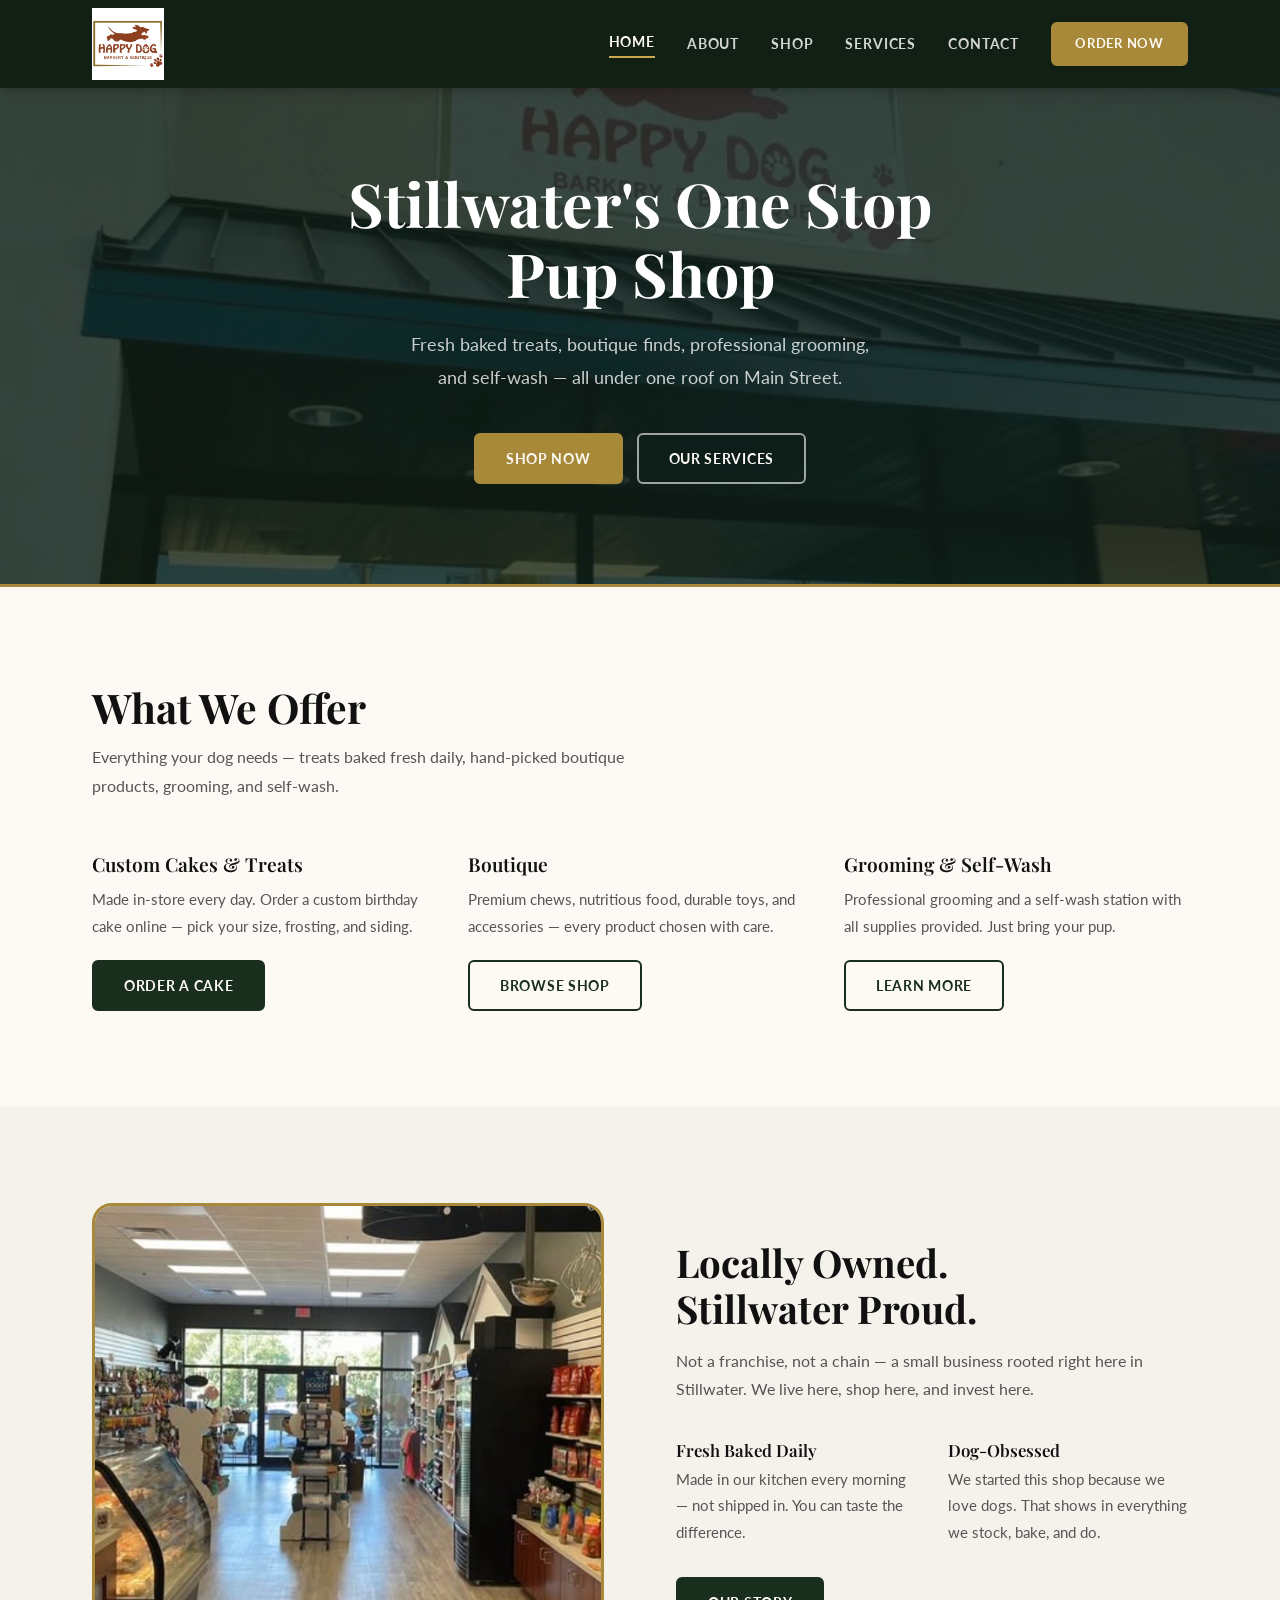
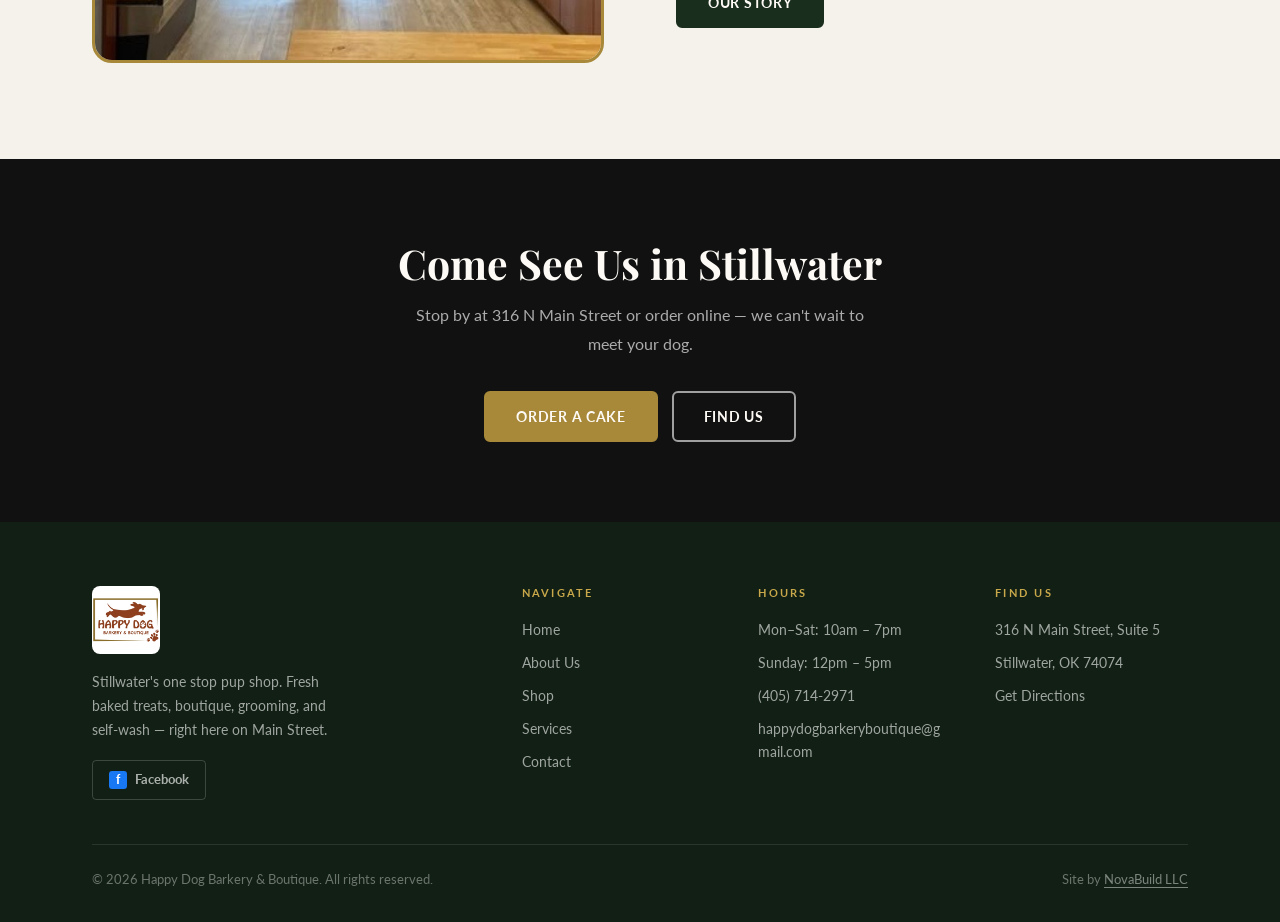
==== commit 1970c96f: "square payment integration" ====
--- a/Downloads/HollisAI2/DogBakery/index.html
+++ b/Downloads/HollisAI2/DogBakery/index.html
@@ -139,7 +139,7 @@
         <div class="footer-col">
           <h4>Hours</h4>
           <ul>
-            <li>Mon – Sat: 10am – 7pm</li>
+            <li>Mon–Sat: 10am – 7pm</li>
             <li>Sunday: 12pm – 5pm</li>
             <li><a href="tel:+14057142971">(405) 714-2971</a></li>
             <li><a href="mailto:happydogbarkeryboutique@gmail.com" style="word-break:break-all;">happydogbarkeryboutique@gmail.com</a></li>
